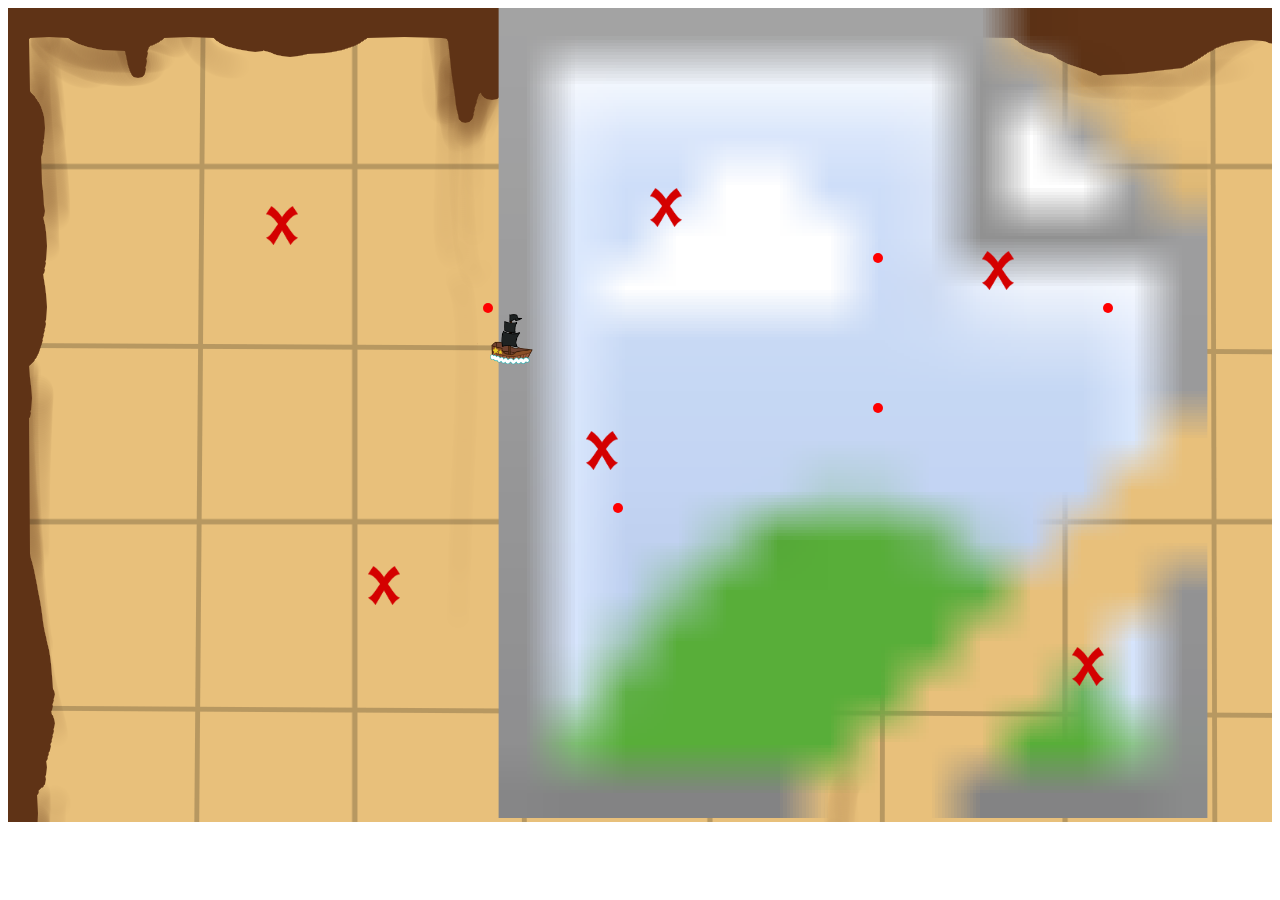
==== index.html @ c3701f1b "files with svg" ====
<!DOCTYPE html>
<html lang="en">
<head>
    <meta charset="UTF-8">
    <meta name="viewport" content="width=device-width, initial-scale=1.0">
    <link rel="stylesheet" href="style.css">
    
    <title>Hoppers Odyssey</title>
</head>
<body>
    <div id="game-container">
        <!-- SVG Map -->
        <svg id="worldMap" width="1690" height="810" style="position:relative">
            <!-- Base Map Image -->
            <image href="NEW MAP TRANSPARENT.PNG" width="100%" height="100%"/>
            
            <!-- Predefined Regions (hidden under fog) -->
            <path id="na-to-sa" class="region" d="M480,300 L610,500" />
            <path id="sa-to-af" class="region" d="M610,500 L870,400" />
            <path id="af-to-as" class="region" d="M870,400 L1100,300" />
            <path id="as-to-eu" class="region" d="M1100,300 L870,250" />
            <path id="eu-to-af" class="region" d="M870,250 L870,400" />
            <path id="na-to-eu" class="region" d="M480,300 L870,250" />

            <circle id="na" r="5" cx="480" cy="300" fill="red"/>
            <circle id="sa" r="5" cx="610" cy="500" fill="red"/>
            <circle id="af" r="5" cx="870" cy="400" fill="red"/>
            <circle id="eu" r="5" cx="870" cy="250" fill="red"/>
            <circle id="as" r="5" cx="1100" cy="300" fill="red"/>
            
            
            <!-- Fog Layer -->
            <rect id="fog" width="100%" height="100%" fill="rgba(0,0,0,0)" mask="url(#fog-mask)"/>
            
            <defs>
                <mask id="fog-mask">
                    <rect width="100%" height="100%" fill="white"/> <!-- Initial fog -->
                    <!-- Revealed areas will be added here -->
                </mask>
            </defs>       
        </svg>

        <button class="quest-button" data-quest="na" style="left: 22%; top: 25%"></button>
        <button class="quest-button" data-quest="sa" style="left: 30%; top: 65%"></button>
        <button class="quest-button" data-quest="afr" style="left: 47%; top: 50%"></button>
        <button class="quest-button" data-quest="eur" style="left: 52%; top: 23%"></button>
        <button class="quest-button" data-quest="as" style="left: 78%; top: 30%"></button>
        <button class="quest-button" data-quest="aus" style="left: 85%; top: 74%"></button>
    </div>
    <div id="questPopup" class="popup">
        <div class="popup-content">
            <span class="close-btn">&times;</span>
            <p id="questText"></p>
        </div>
    </div>

    <div id="player">
        <img src="ship.png" width="70px">
    </div>

    <script src="game.js"></script>
</body>
</html>
---- style.css ----
#player {
    position: absolute;
    background-color: transparent;
}

#game-container {
    background-image: url(map-background.png);
}


.quest-button {
    /* Target display size (adjust these values) */
    width: 32px;
    /* ~10% of original width */
    height: 40px;
    /* ~10% of original height */
  
    /* Image scaling */
    background: url('193050.png') no-repeat center center;
    background-size: contain;
  
    /* Remove default button styling */
    border: none;
    padding: 0;
    cursor: pointer;
  
    /* Maintain positioning */
    position: absolute;
    transform: translate(-50%, -50%);
    z-index: 2;
  }
  
.quest-button:hover {
    transform: translate(-50%, -50%) scale(1.2);
  }
  
.popup {
    display: none;
    position: fixed;
    top: 50%;
    left: 50%;
    transform: translate(-50%, -50%);
    background: rgba(0, 0, 0, 0.9);
    padding: 20px;
    border-radius: 10px;
    color: white;
    min-width: 300px;
    z-index: 1000;
  }
  
.popup.active {
    display: block;
  }
  
.popup-content {
    position: relative;
  }
  
.close-btn {
    position: absolute;
    right: 10px;
    top: 5px;
    font-size: 24px;
    cursor: pointer;
  }
  
.close-btn:hover {
    color: #ff0000;
  }
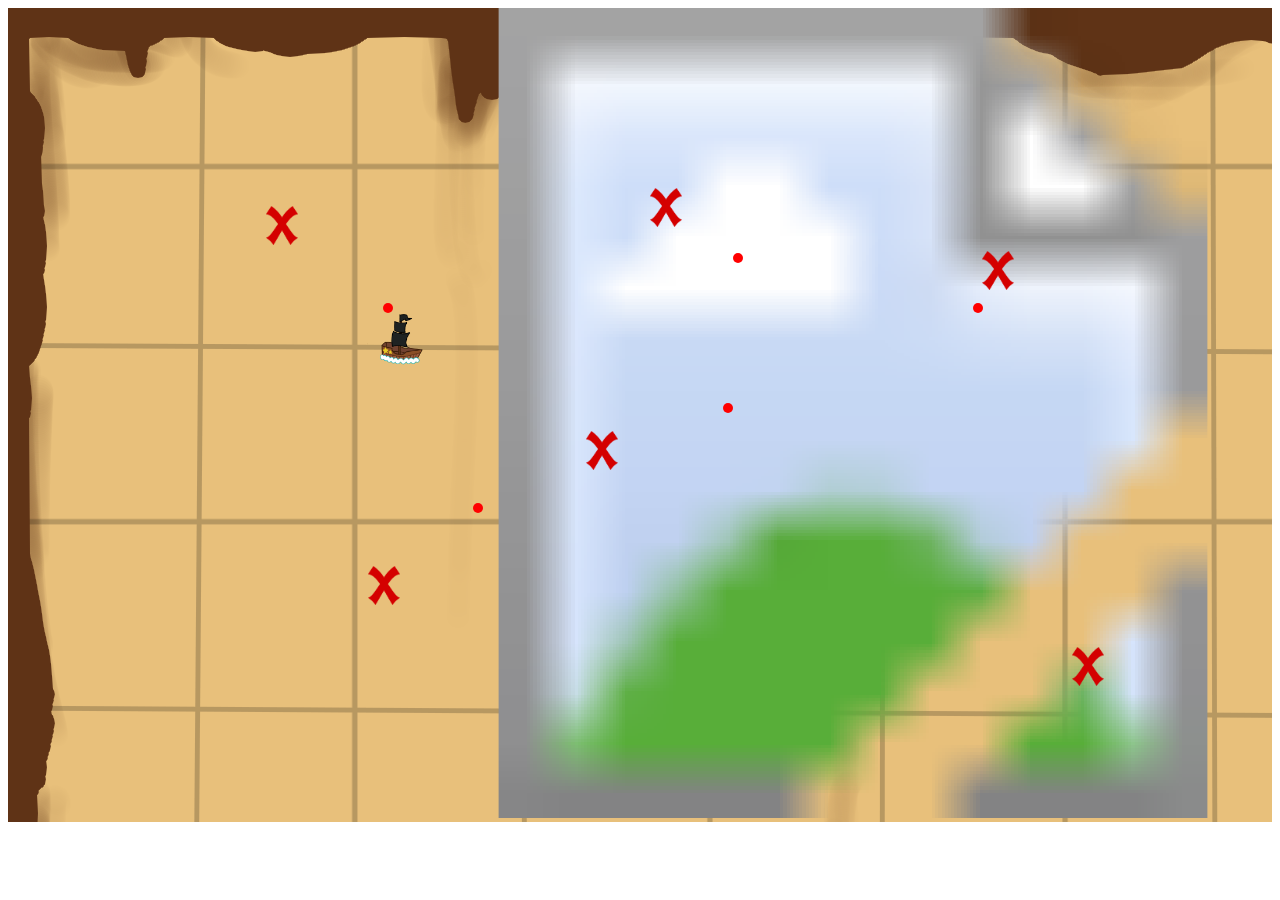
==== commit 2af06c9a: "corrected circle positions" ====
--- a/index.html
+++ b/index.html
@@ -15,18 +15,18 @@
             <image href="NEW MAP TRANSPARENT.PNG" width="100%" height="100%"/>
             
             <!-- Predefined Regions (hidden under fog) -->
-            <path id="na-to-sa" class="region" d="M480,300 L610,500" />
-            <path id="sa-to-af" class="region" d="M610,500 L870,400" />
-            <path id="af-to-as" class="region" d="M870,400 L1100,300" />
-            <path id="as-to-eu" class="region" d="M1100,300 L870,250" />
-            <path id="eu-to-af" class="region" d="M870,250 L870,400" />
-            <path id="na-to-eu" class="region" d="M480,300 L870,250" />
+            <path id="na-to-sa" class="region" d="M380,300 L470,500" />
+            <path id="sa-to-af" class="region" d="M610,500 L720,400" />
+            <path id="af-to-as" class="region" d="M720,400 L970,300" />
+            <path id="as-to-eu" class="region" d="M970,300 L730,250" />
+            <path id="eu-to-af" class="region" d="M730,250 L720,400" />
+            <path id="na-to-eu" class="region" d="M480,300 L730,250" />
 
-            <circle id="na" r="5" cx="480" cy="300" fill="red"/>
-            <circle id="sa" r="5" cx="610" cy="500" fill="red"/>
-            <circle id="af" r="5" cx="870" cy="400" fill="red"/>
-            <circle id="eu" r="5" cx="870" cy="250" fill="red"/>
-            <circle id="as" r="5" cx="1100" cy="300" fill="red"/>
+            <circle id="na" r="5" cx="380" cy="300" fill="red"/>
+            <circle id="sa" r="5" cx="470" cy="500" fill="red"/>
+            <circle id="af" r="5" cx="720" cy="400" fill="red"/>
+            <circle id="eu" r="5" cx="730" cy="250" fill="red"/>
+            <circle id="as" r="5" cx="970" cy="300" fill="red"/>
             
             
             <!-- Fog Layer -->
@@ -46,6 +46,10 @@
         <button class="quest-button" data-quest="eur" style="left: 52%; top: 23%"></button>
         <button class="quest-button" data-quest="as" style="left: 78%; top: 30%"></button>
         <button class="quest-button" data-quest="aus" style="left: 85%; top: 74%"></button>
+
+        <div id="player">
+            <img src="ship.png" width="70px">
+        </div>
     </div>
     <div id="questPopup" class="popup">
         <div class="popup-content">
@@ -54,9 +58,7 @@
         </div>
     </div>
 
-    <div id="player">
-        <img src="ship.png" width="70px">
-    </div>
+    
 
     <script src="game.js"></script>
 </body>
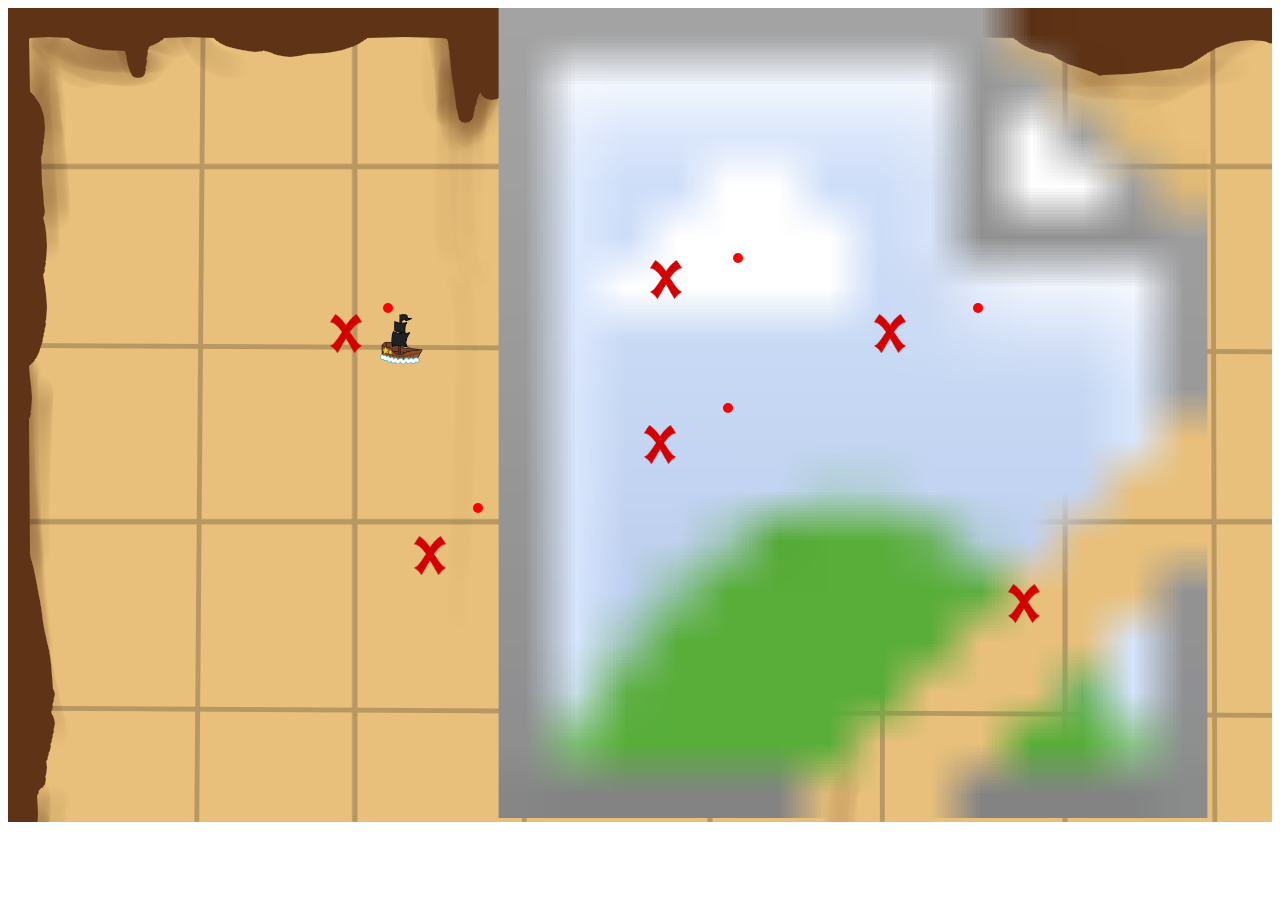
==== commit 54a2f77e: "commited" ====
--- a/index.html
+++ b/index.html
@@ -40,12 +40,13 @@
             </defs>       
         </svg>
 
-        <button class="quest-button" data-quest="na" style="left: 22%; top: 25%"></button>
-        <button class="quest-button" data-quest="sa" style="left: 30%; top: 65%"></button>
-        <button class="quest-button" data-quest="afr" style="left: 47%; top: 50%"></button>
-        <button class="quest-button" data-quest="eur" style="left: 52%; top: 23%"></button>
-        <button class="quest-button" data-quest="as" style="left: 78%; top: 30%"></button>
-        <button class="quest-button" data-quest="aus" style="left: 85%; top: 74%"></button>
+        <button class="quest-button" data-quest="na" style="left: 27%; top: 37.04%"></button> <!-- na -->
+        <button class="quest-button" data-quest="sa" style="left: 33.57%; top: 61.73%"></button> <!-- sa -->
+        <button class="quest-button" data-quest="afr" style="left: 51.59%; top: 49.38%"></button> <!-- af -->
+        <button class="quest-button" data-quest="eur" style="left: 52%; top: 31%"></button> <!-- eu -->
+        <button class="quest-button" data-quest="as" style="left: 69.5%; top: 37.04%"></button> <!-- as -->
+        <button class="quest-button" data-quest="aus" style="left: 80%; top: 67%"></button> <!-- aus -->
+
 
         <div id="player">
             <img src="ship.png" width="70px">
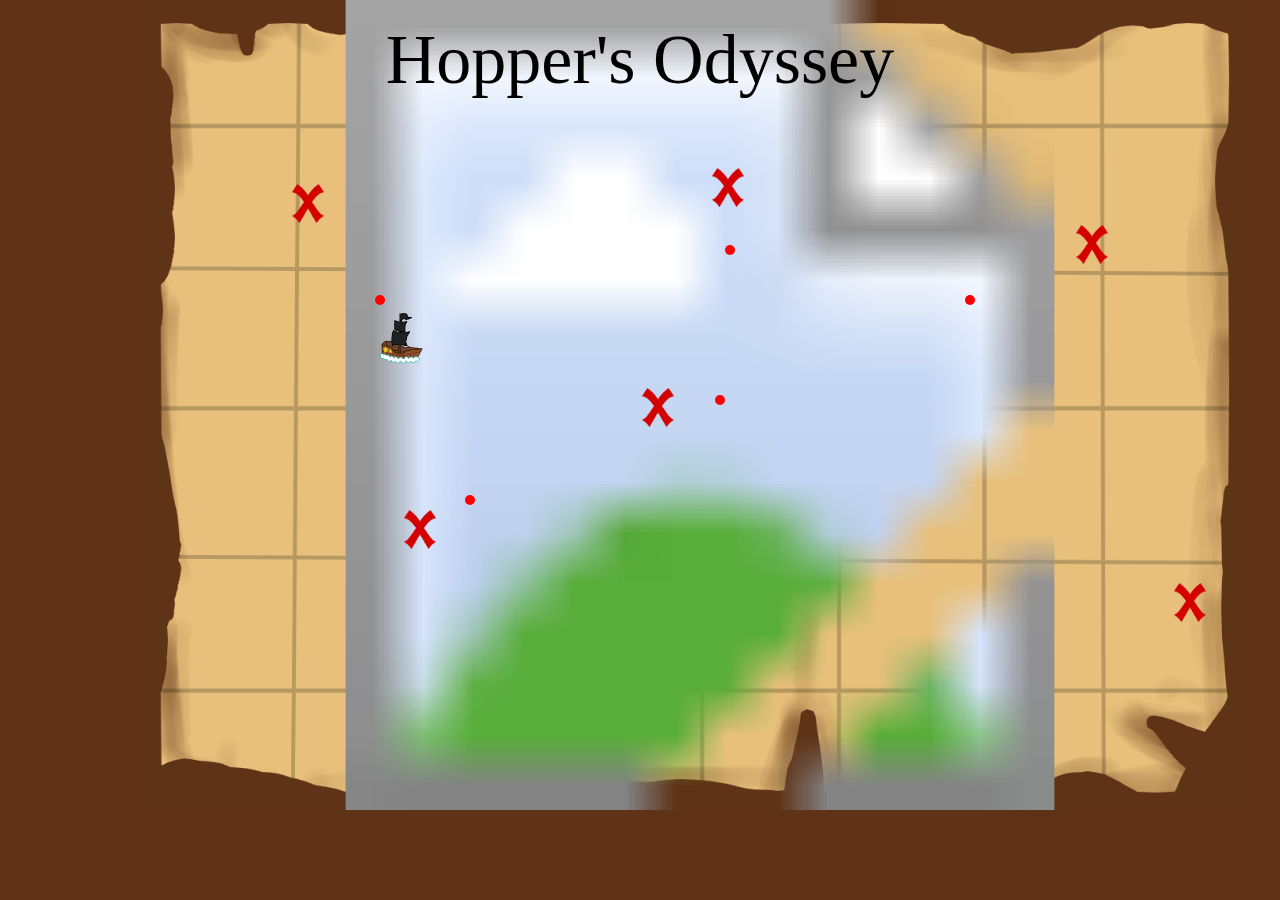
==== commit cdb9b739: "added content for all Continents windows" ====
--- a/index.html
+++ b/index.html
@@ -8,7 +8,10 @@
     <title>Hoppers Odyssey</title>
 </head>
 <body>
+    <div id="titleOverlay">Hopper's Odyssey</div>
+    
     <div id="game-container">
+        
         <!-- SVG Map -->
         <svg id="worldMap" width="1690" height="810" style="position:relative">
             <!-- Base Map Image -->
@@ -40,13 +43,12 @@
             </defs>       
         </svg>
 
-        <button class="quest-button" data-quest="na" style="left: 27%; top: 37.04%"></button> <!-- na -->
-        <button class="quest-button" data-quest="sa" style="left: 33.57%; top: 61.73%"></button> <!-- sa -->
-        <button class="quest-button" data-quest="afr" style="left: 51.59%; top: 49.38%"></button> <!-- af -->
-        <button class="quest-button" data-quest="eur" style="left: 52%; top: 31%"></button> <!-- eu -->
-        <button class="quest-button" data-quest="as" style="left: 69.5%; top: 37.04%"></button> <!-- as -->
-        <button class="quest-button" data-quest="aus" style="left: 80%; top: 67%"></button> <!-- aus -->
-
+        <button class="quest-button" data-quest="na" style="left: 22%; top: 25%"></button>
+        <button class="quest-button" data-quest="sa" style="left: 30%; top: 65%"></button>
+        <button class="quest-button" data-quest="afr" style="left: 47%; top: 50%"></button>
+        <button class="quest-button" data-quest="eur" style="left: 52%; top: 23%"></button>
+        <button class="quest-button" data-quest="as" style="left: 78%; top: 30%"></button>
+        <button class="quest-button" data-quest="aus" style="left: 85%; top: 74%"></button>
 
         <div id="player">
             <img src="ship.png" width="70px">
--- a/style.css
+++ b/style.css
@@ -1,3 +1,27 @@
+@font-face {
+  font-family: Ranade-Regular;
+  src: url(/fonts/Ranade-Regular.otf);
+}
+
+@font-face {
+  font-family: Treasure;
+  src: url(/fonts/FantaisieArtistique.otf);
+}
+#titleOverlay {
+  position: fixed;
+  top: 20px;
+  /* adjust as needed */
+  left: 50%;
+  transform: translateX(-50%);
+  font-family: 'Treasure', cursive;
+  font-size: 70px;
+  color: black;
+  /* pirate gold */
+  z-index: 10000;
+  /* ensures it overlays other content */
+  pointer-events: none;
+  /* so clicks pass through if needed */
+}
 #player {
     position: absolute;
     background-color: transparent;
@@ -5,65 +29,130 @@
 
 #game-container {
     background-image: url(map-background.png);
+    width: 1400px;
+    background-size: contain;
+    background-repeat: no-repeat;
+    position: relative;
+    margin: 0 auto;
+    background-position: center;
+    overflow: auto;
 }
 
+#worldMap {
+  width: 100%;
+  background-position: center;
+}
+
+body {
+  background-color: #5F3217;
+}
 
 .quest-button {
-    /* Target display size (adjust these values) */
-    width: 32px;
-    /* ~10% of original width */
-    height: 40px;
-    /* ~10% of original height */
-  
-    /* Image scaling */
-    background: url('193050.png') no-repeat center center;
-    background-size: contain;
-  
-    /* Remove default button styling */
-    border: none;
+  /* Target display size (adjust these values) */
+  width: 32px;
+  /* ~10% of original width */
+  height: 40px;
+  /* ~10% of original height */
+
+  /* Image scaling */
+  background: url('193050.png') no-repeat center center;
+  background-size: contain;
+
+  /* Remove default button styling */
+  border: none;
+  padding: 0;
+  cursor: pointer;
+
+  /* Maintain positioning */
+  position: absolute;
+  transform: translate(-50%, -50%);
+  z-index: 2;
+}
+
+.quest-button:hover {
+  transform: translate(-50%, -50%) scale(1.2);
+}
+
+.popup {
+  display: none;
+  position: fixed;
+  top: 50%;
+  left: 50%;
+  transform: translate(-50%, -50%);
+  background: rgba(0, 0, 0, 0.4);
+  padding: 20px;
+  border-radius: 10px;
+  color: #391f0f;
+  min-width: 300px;
+  z-index: 1000;
+}
+
+.popup-button {
+  display: inline-block;
+  margin-top: 15px;
+  padding: 10px 20px;
+  font-size: 1em;
+  font-family: 'Cinzel Decorative', cursive;
+  color: #fff;
+  background-color: #8b4513; /* Brown color */
+  border: 2px solid #ffd700; /* Gold border */
+  border-radius: 5px;
+  cursor: pointer;
+  transition: background-color 0.3s ease, transform 0.3s ease;
+  position: absolute;
+  top: 630px;
+}
+.popup.active {
+  display: block;
+}
+
+.popup-content {
+  background: url("Quest.png") no-repeat center center;
+  background-size: contain; /* Ensures the image fits inside */
+  width: 1100px; /* Adjust to match Quest.png dimensions */
+  height: 700px; /* Adjust to match Quest.png dimensions */
+  position: relative;
+  padding: 20px; /* Space for content inside */
+  display: flex;
+  flex-direction: column;
+  align-items: center;
+  justify-content: center;
+  text-align: center;
+}
+
+.popup h2 {
+  margin-bottom: 10px;
+  font-family: 'Treasure';
+  font-size: 70px;
+  width: 500px;
+}
+
+.popup p {
+  font-family: fantasy;
+  width: 470px;
+  font-size: 20px;
+}
+
+.popup img{
+  width: 200px;
+}
+
+.close-btn {
+  position: absolute;
+  right: 10px;
+  top: 5px;
+  font-size: 46px;
+  cursor: pointer;
+  color: white;
+}
+
+.close-btn:hover {
+  color: #ff0000;
+}
+
+html, body {
+    margin: 0;
     padding: 0;
-    cursor: pointer;
-  
-    /* Maintain positioning */
-    position: absolute;
-    transform: translate(-50%, -50%);
-    z-index: 2;
-  }
-  
-.quest-button:hover {
-    transform: translate(-50%, -50%) scale(1.2);
-  }
-  
-.popup {
-    display: none;
-    position: fixed;
-    top: 50%;
-    left: 50%;
-    transform: translate(-50%, -50%);
-    background: rgba(0, 0, 0, 0.9);
-    padding: 20px;
-    border-radius: 10px;
-    color: white;
-    min-width: 300px;
-    z-index: 1000;
-  }
-  
-.popup.active {
-    display: block;
-  }
-  
-.popup-content {
-    position: relative;
-  }
-  
-.close-btn {
-    position: absolute;
-    right: 10px;
-    top: 5px;
-    font-size: 24px;
-    cursor: pointer;
-  }
-  
-.close-btn:hover {
-    color: #ff0000;
-  }
+    overflow: hidden; /* Prevent scrolling if unnecessary */
+    height: 100%;
+}
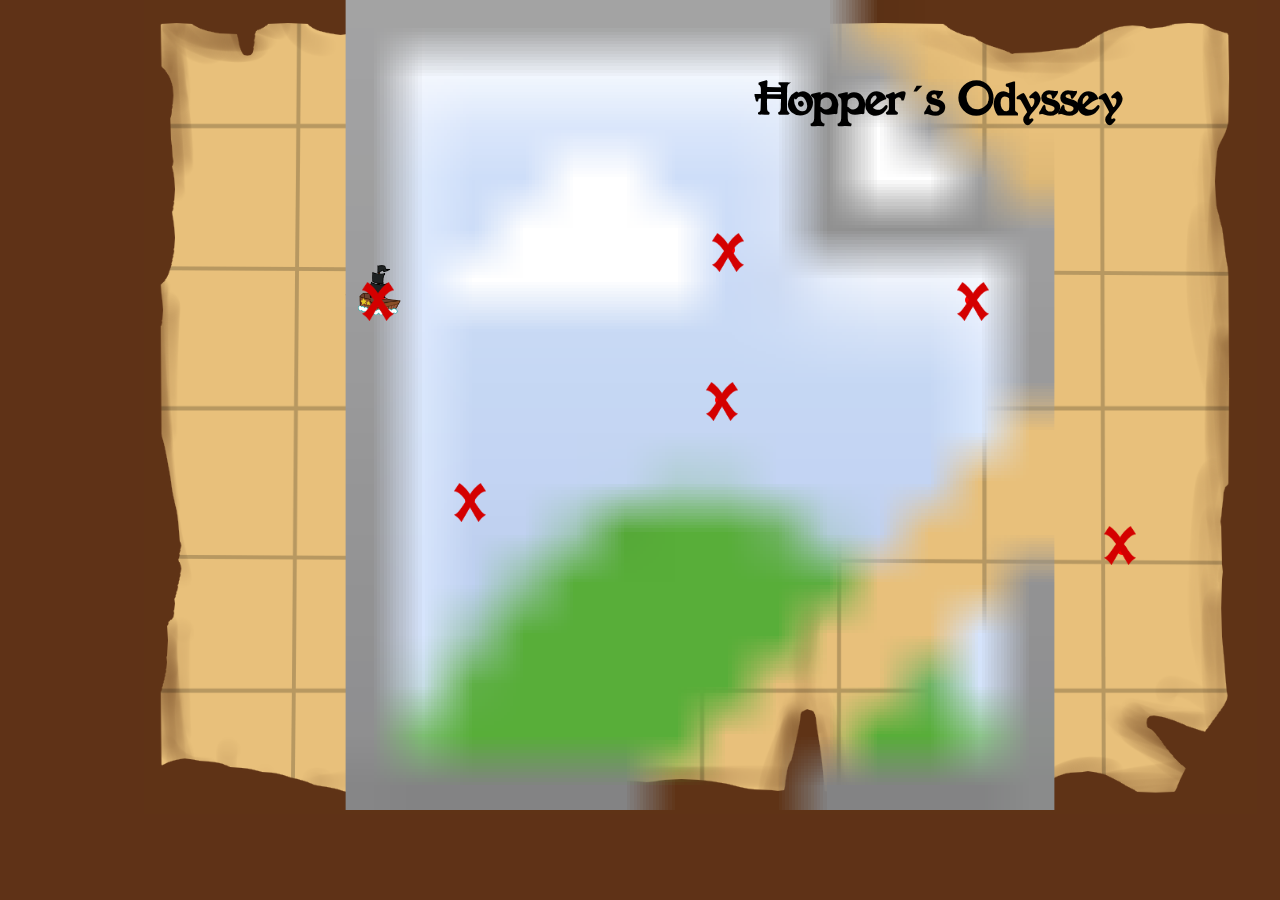
==== commit f51f1c25: "resolved merge conflicts" ====
--- a/index.html
+++ b/index.html
@@ -8,50 +8,40 @@
     <title>Hoppers Odyssey</title>
 </head>
 <body>
-    <div id="titleOverlay">Hopper's Odyssey</div>
-    
+    <div class="title">
+        <h1>Hopper's Odyssey<h1>
+    </div>
     <div id="game-container">
-        
         <!-- SVG Map -->
         <svg id="worldMap" width="1690" height="810" style="position:relative">
             <!-- Base Map Image -->
-            <image href="NEW MAP TRANSPARENT.PNG" width="100%" height="100%"/>
+            <image href="NEW-MAP-TRANSPARENT.PNG" width="100%" height="100%"/>
             
             <!-- Predefined Regions (hidden under fog) -->
             <path id="na-to-sa" class="region" d="M380,300 L470,500" />
-            <path id="sa-to-af" class="region" d="M610,500 L720,400" />
-            <path id="af-to-as" class="region" d="M720,400 L970,300" />
-            <path id="as-to-eu" class="region" d="M970,300 L730,250" />
-            <path id="eu-to-af" class="region" d="M730,250 L720,400" />
-            <path id="na-to-eu" class="region" d="M480,300 L730,250" />
+            <path id="sa-to-af" class="region" d="M470,500 L720,400" />S
+            <path id="af-to-eu" class="region" d="M720,400 L730,250" />
+            <path id="eu-to-as" class="region" d="M730,250 L970,300" />
+            <path id="as-to-aus" class="region" d="M970,300 L1122,550" />
 
             <circle id="na" r="5" cx="380" cy="300" fill="red"/>
             <circle id="sa" r="5" cx="470" cy="500" fill="red"/>
             <circle id="af" r="5" cx="720" cy="400" fill="red"/>
             <circle id="eu" r="5" cx="730" cy="250" fill="red"/>
             <circle id="as" r="5" cx="970" cy="300" fill="red"/>
-            
-            
-            <!-- Fog Layer -->
-            <rect id="fog" width="100%" height="100%" fill="rgba(0,0,0,0)" mask="url(#fog-mask)"/>
-            
-            <defs>
-                <mask id="fog-mask">
-                    <rect width="100%" height="100%" fill="white"/> <!-- Initial fog -->
-                    <!-- Revealed areas will be added here -->
-                </mask>
-            </defs>       
+            <circle id="aus" r="5" cx="1122" cy="550" fill="red"/>
+                  
         </svg>
 
-        <button class="quest-button" data-quest="na" style="left: 22%; top: 25%"></button>
-        <button class="quest-button" data-quest="sa" style="left: 30%; top: 65%"></button>
-        <button class="quest-button" data-quest="afr" style="left: 47%; top: 50%"></button>
-        <button class="quest-button" data-quest="eur" style="left: 52%; top: 23%"></button>
-        <button class="quest-button" data-quest="as" style="left: 78%; top: 30%"></button>
-        <button class="quest-button" data-quest="aus" style="left: 85%; top: 74%"></button>
+        <button class="quest-button" data-quest="na" style="left: 27%; top: 37.04%"></button> <!-- na -->
+        <button class="quest-button" data-quest="sa" style="left: 33.57%; top: 61.73%"></button> <!-- sa -->
+        <button class="quest-button" data-quest="afr" style="left: 51.59%; top: 49.38%"></button> <!-- af -->
+        <button class="quest-button" data-quest="eur" style="left: 52%; top: 31%"></button> <!-- eu -->
+        <button class="quest-button" data-quest="as" style="left: 69.5%; top: 37.04%"></button> <!-- as -->
+        <button class="quest-button" data-quest="aus" style="left: 80%; top: 67%"></button> <!-- aus -->
 
         <div id="player">
-            <img src="ship.png" width="70px">
+            <img src="ship.png" width="70px" draggable="false">
         </div>
     </div>
     <div id="questPopup" class="popup">
--- a/style.css
+++ b/style.css
@@ -7,21 +7,27 @@
   font-family: Treasure;
   src: url(/fonts/FantaisieArtistique.otf);
 }
-#titleOverlay {
-  position: fixed;
-  top: 20px;
-  /* adjust as needed */
-  left: 50%;
-  transform: translateX(-50%);
-  font-family: 'Treasure', cursive;
-  font-size: 70px;
-  color: black;
-  /* pirate gold */
-  z-index: 10000;
-  /* ensures it overlays other content */
-  pointer-events: none;
-  /* so clicks pass through if needed */
+
+.title{
+  background-size: cover;
+  background-repeat: no-repeat;
+  background-position: center;
+  position: absolute;
+  left: 750px;
+  z-index: 4;
+  padding-top: 100px;
+  font-family: Treasure;
+  font-size: 25px;
+  width: 1400px;
 }
+
+.title h1{
+  position:absolute;
+  background-position: center;
+  top: 40px;
+  
+}
+
 #player {
     position: absolute;
     background-color: transparent;
@@ -55,7 +61,7 @@
   /* ~10% of original height */
 
   /* Image scaling */
-  background: url('193050.png') no-repeat center center;
+  background: url('x.png') no-repeat center center;
   background-size: contain;
 
   /* Remove default button styling */
